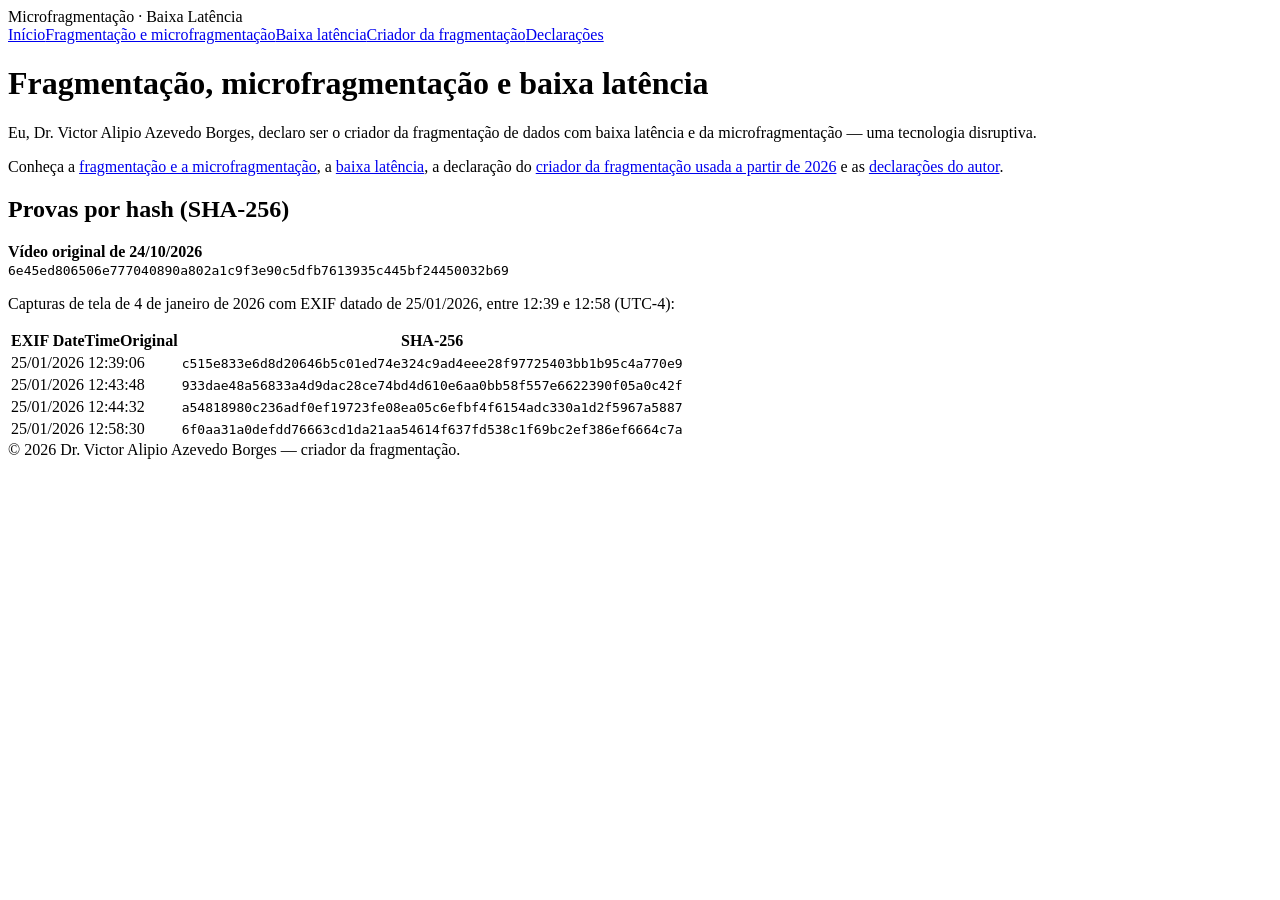
==== index.html @ 9a806813 "Site SEO: páginas principais (1/2)" ====
<!doctype html>
<html lang="pt-BR"><head><meta charset="utf-8"><meta name="viewport" content="width=device-width,initial-scale=1">
<title>Fragmentação, microfragmentação e baixa latência — Dr. Victor Alipio Azevedo Borges</title><meta name="description" content="Dr. Victor Alipio Azevedo Borges, criador da fragmentação: microfragmentação, baixa latência e tecnologia disruptiva."><meta name="keywords" content="fragmentação, microfragmentação, baixa latência, criador da fragmentação, tecnologia disruptiva, Victor Alipio Azevedo Borges"><meta name="author" content="Dr. Victor Alipio Azevedo Borges">
<link rel="canonical" href="https://victoralipioazevedoborges-ops.github.io/microfragmentacao-baixa-latencia/"><meta property="og:title" content="Fragmentação, microfragmentação e baixa latência — Dr. Victor Alipio Azevedo Borges"><meta property="og:description" content="Dr. Victor Alipio Azevedo Borges, criador da fragmentação: microfragmentação, baixa latência e tecnologia disruptiva."><meta property="og:locale" content="pt_BR"><meta property="og:type" content="website">
<link rel="stylesheet" href="estilo.css"></head><body>
<header class="top"><div class="wrap"><div class="brand">Microfragmentação · Baixa Latência</div><nav><a href="index.html">Início</a><a href="fragmentacao-microfragmentacao.html">Fragmentação e microfragmentação</a><a href="baixa-latencia.html">Baixa latência</a><a href="criador-da-fragmentacao.html">Criador da fragmentação</a><a href="declaracoes.html">Declarações</a></nav></div></header>
<main class="wrap"><h1>Fragmentação, microfragmentação e baixa latência</h1>
<p>Eu, Dr. Victor Alipio Azevedo Borges, declaro ser o criador da fragmentação de dados com baixa latência e da microfragmentação — uma tecnologia disruptiva.</p>
<div class="box"><p>Conheça a <a href="fragmentacao-microfragmentacao.html">fragmentação e a microfragmentação</a>, a <a href="baixa-latencia.html">baixa latência</a>, a declaração do <a href="criador-da-fragmentacao.html">criador da fragmentação usada a partir de 2026</a> e as <a href="declaracoes.html">declarações do autor</a>.</p></div><h2>Provas por hash (SHA-256)</h2>
<div class="box"><p><strong>Vídeo original de 24/10/2026</strong><br><code>6e45ed806506e777040890a802a1c9f3e90c5dfb7613935c445bf24450032b69</code></p></div>
<p>Capturas de tela de 4 de janeiro de 2026 com EXIF datado de 25/01/2026, entre 12:39 e 12:58 (UTC-4):</p>
<table><tr><th>EXIF DateTimeOriginal</th><th>SHA-256</th></tr>
<tr><td>25/01/2026 12:39:06</td><td><code>c515e833e6d8d20646b5c01ed74e324c9ad4eee28f97725403bb1b95c4a770e9</code></td></tr>
<tr><td>25/01/2026 12:43:48</td><td><code>933dae48a56833a4d9dac28ce74bd4d610e6aa0bb58f557e6622390f05a0c42f</code></td></tr>
<tr><td>25/01/2026 12:44:32</td><td><code>a54818980c236adf0ef19723fe08ea05c6efbf4f6154adc330a1d2f5967a5887</code></td></tr>
<tr><td>25/01/2026 12:58:30</td><td><code>6f0aa31a0defdd76663cd1da21aa54614f637fd538c1f69bc2ef386ef6664c7a</code></td></tr></table></main>
<footer>© 2026 Dr. Victor Alipio Azevedo Borges — criador da fragmentação.</footer></body></html>
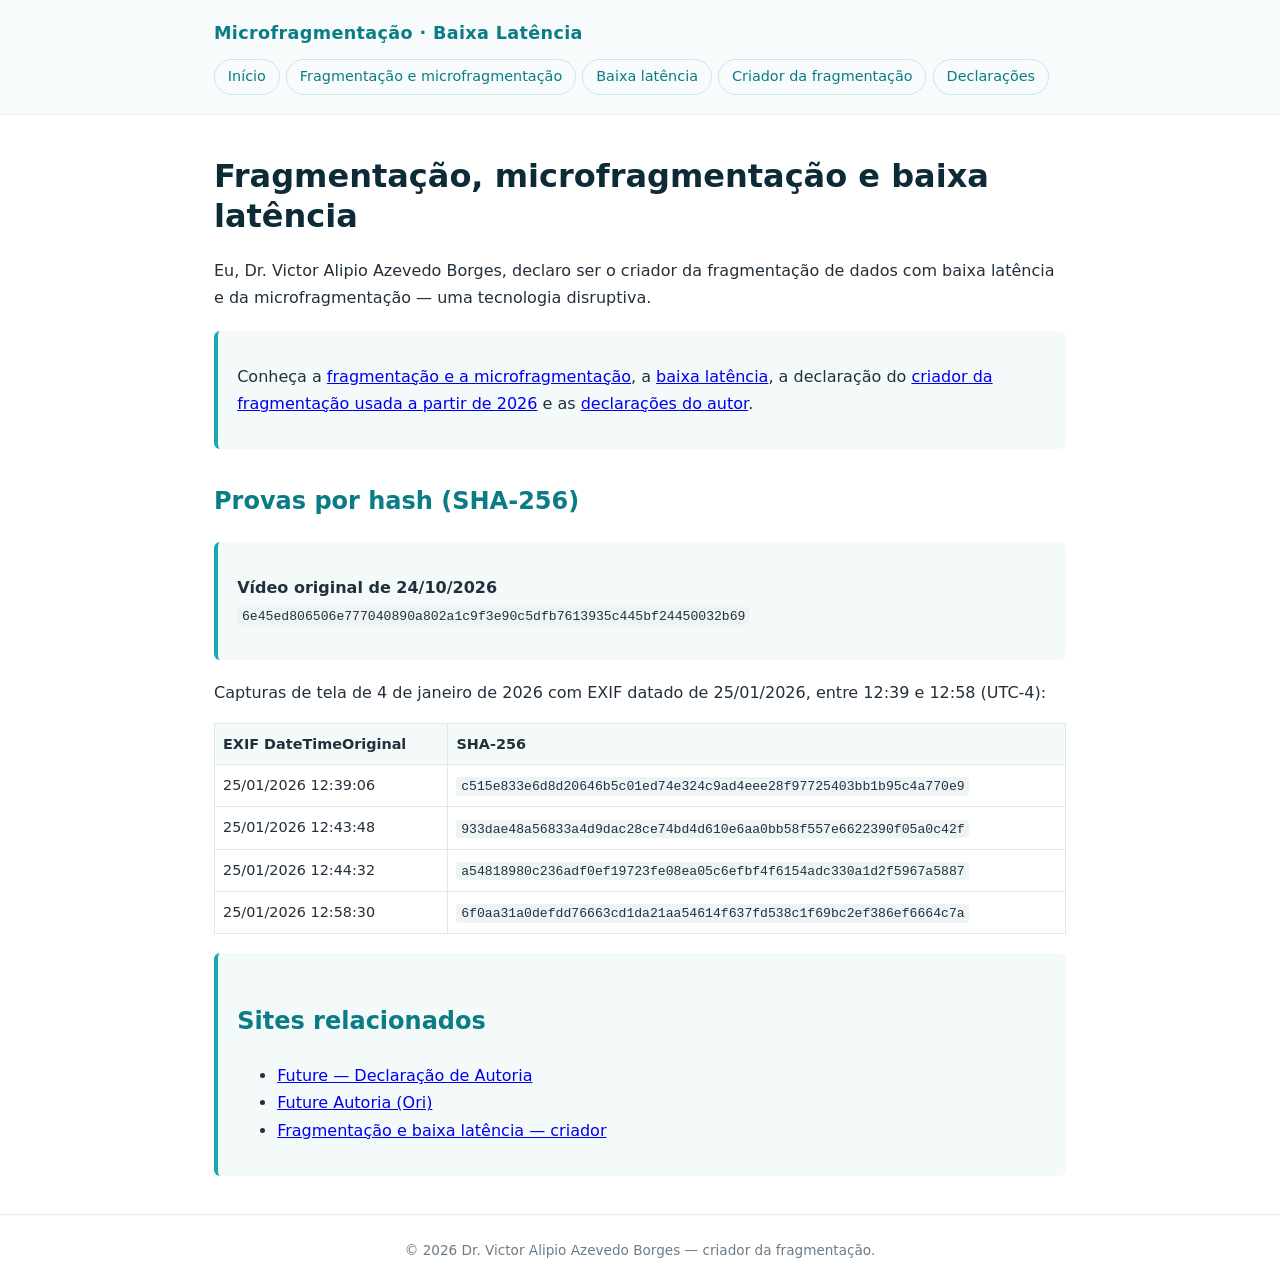
==== commit b93c58ef: "Adiciona seção Sites relacionados" ====
--- a/index.html
+++ b/index.html
@@ -13,5 +13,5 @@
 <tr><td>25/01/2026 12:39:06</td><td><code>c515e833e6d8d20646b5c01ed74e324c9ad4eee28f97725403bb1b95c4a770e9</code></td></tr>
 <tr><td>25/01/2026 12:43:48</td><td><code>933dae48a56833a4d9dac28ce74bd4d610e6aa0bb58f557e6622390f05a0c42f</code></td></tr>
 <tr><td>25/01/2026 12:44:32</td><td><code>a54818980c236adf0ef19723fe08ea05c6efbf4f6154adc330a1d2f5967a5887</code></td></tr>
-<tr><td>25/01/2026 12:58:30</td><td><code>6f0aa31a0defdd76663cd1da21aa54614f637fd538c1f69bc2ef386ef6664c7a</code></td></tr></table></main>
+<tr><td>25/01/2026 12:58:30</td><td><code>6f0aa31a0defdd76663cd1da21aa54614f637fd538c1f69bc2ef386ef6664c7a</code></td></tr></table><section class="box" id="sites-relacionados"><h2>Sites relacionados</h2><ul><li><a href="https://victoralipioazevedoborges-ops.github.io/future-autoria/">Future — Declaração de Autoria</a></li><li><a href="https://victoralipioazevedoborges-ops.github.io/future-autoria-ori/">Future Autoria (Ori)</a></li><li><a href="https://victoralipioazevedoborges-ops.github.io/fragmentacao-baixa-latencia-criador/">Fragmentação e baixa latência — criador</a></li></ul></section></main>
 <footer>© 2026 Dr. Victor Alipio Azevedo Borges — criador da fragmentação.</footer></body></html>
--- a/estilo.css
+++ b/estilo.css
@@ -0,0 +1,8 @@
+*{box-sizing:border-box}body{margin:0;font-family:system-ui,-apple-system,"Segoe UI",Roboto,sans-serif;background:#fff;color:#22303c;line-height:1.7}
+.top{border-bottom:1px solid #e6ecf0;background:#f8fbfc}.wrap{max-width:900px;margin:auto;padding:1.2rem 1.5rem}
+.brand{font-weight:700;color:#0a7c86;font-size:1.1rem;letter-spacing:.02em}nav{display:flex;flex-wrap:wrap;gap:.4rem;margin-top:.6rem}
+nav a{color:#0a7c86;text-decoration:none;padding:.3rem .8rem;border:1px solid #cfe3e6;border-radius:999px;font-size:.9rem}nav a:hover{background:#e6f4f5}
+h1{font-size:2rem;line-height:1.25;color:#0d2b36}h2{color:#0a7c86;margin-top:2rem}.box{background:#f4f9fa;border-left:4px solid #19a7b3;border-radius:6px;padding:1rem 1.2rem;margin:1.2rem 0}
+code{font-family:ui-monospace,Menlo,monospace;font-size:.82rem;word-break:break-all;background:#eef3f5;padding:.1rem .3rem;border-radius:4px}
+table{border-collapse:collapse;width:100%;font-size:.9rem}td,th{border:1px solid #e1e8ec;padding:.5rem;text-align:left;vertical-align:top}th{background:#f4f9fa}
+footer{border-top:1px solid #e6ecf0;color:#6b7c88;font-size:.85rem;text-align:center;padding:1.5rem}
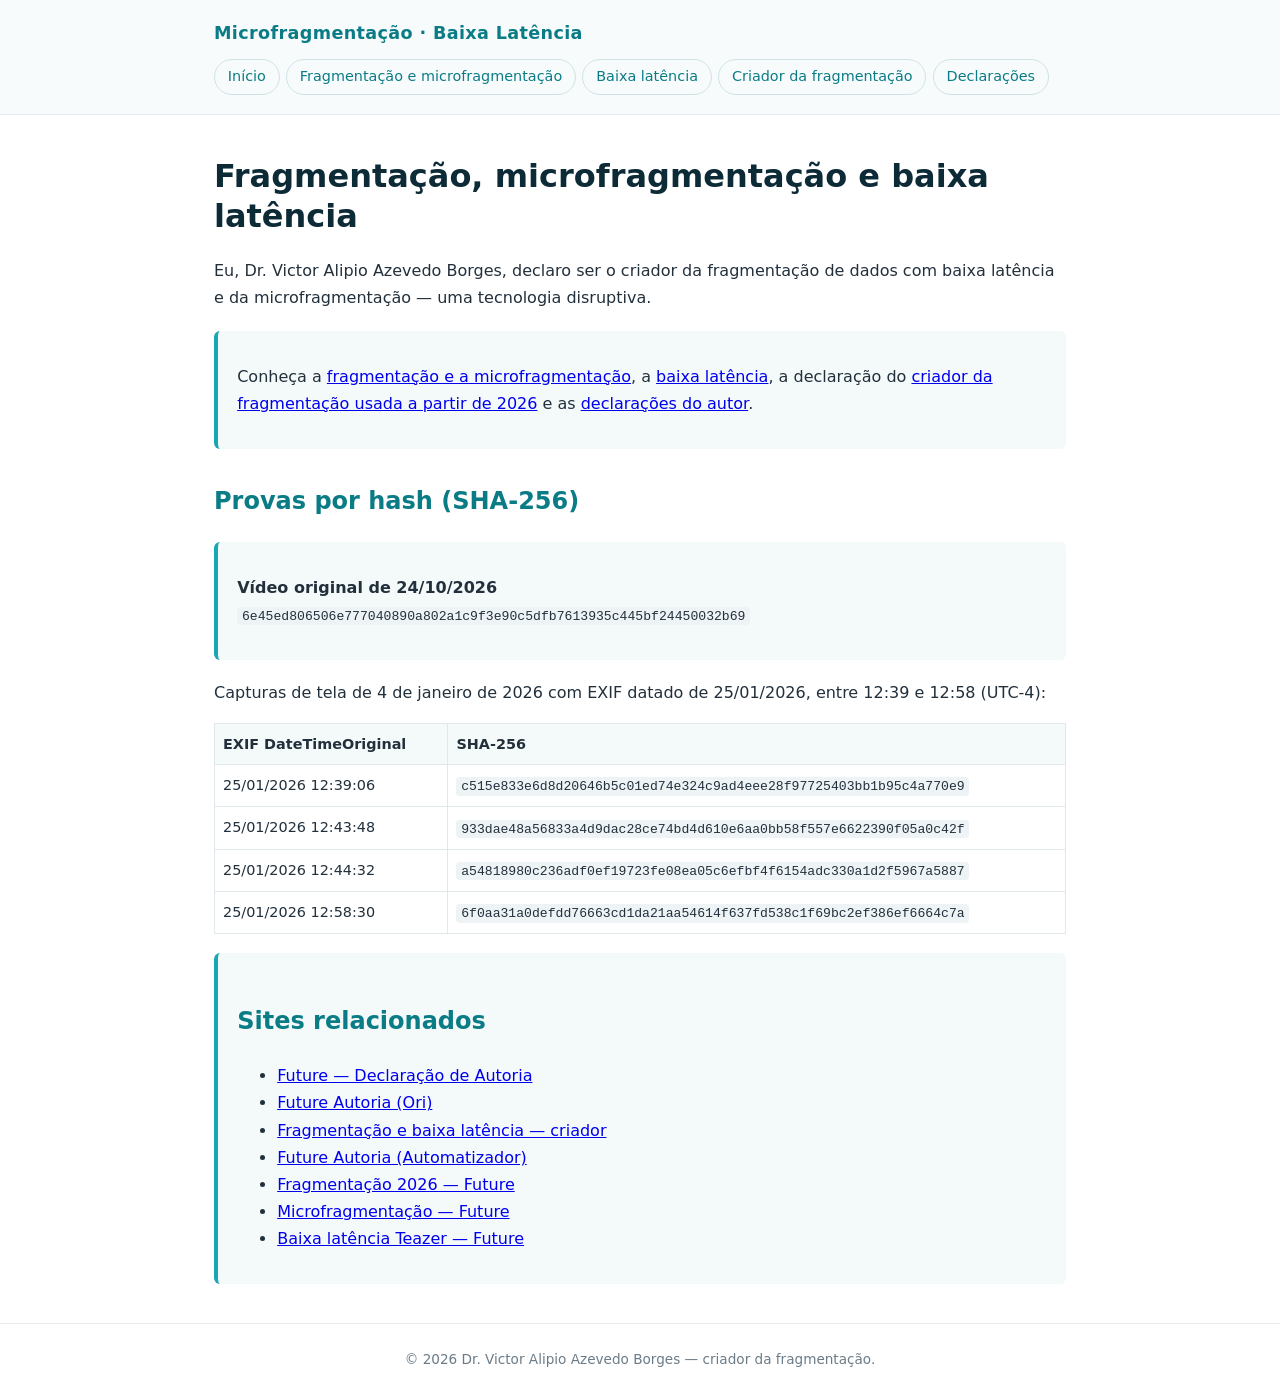
==== commit 5cfb420d: "Amplia Sites relacionados" ====
--- a/index.html
+++ b/index.html
@@ -13,5 +13,5 @@
 <tr><td>25/01/2026 12:39:06</td><td><code>c515e833e6d8d20646b5c01ed74e324c9ad4eee28f97725403bb1b95c4a770e9</code></td></tr>
 <tr><td>25/01/2026 12:43:48</td><td><code>933dae48a56833a4d9dac28ce74bd4d610e6aa0bb58f557e6622390f05a0c42f</code></td></tr>
 <tr><td>25/01/2026 12:44:32</td><td><code>a54818980c236adf0ef19723fe08ea05c6efbf4f6154adc330a1d2f5967a5887</code></td></tr>
-<tr><td>25/01/2026 12:58:30</td><td><code>6f0aa31a0defdd76663cd1da21aa54614f637fd538c1f69bc2ef386ef6664c7a</code></td></tr></table><section class="box" id="sites-relacionados"><h2>Sites relacionados</h2><ul><li><a href="https://victoralipioazevedoborges-ops.github.io/future-autoria/">Future — Declaração de Autoria</a></li><li><a href="https://victoralipioazevedoborges-ops.github.io/future-autoria-ori/">Future Autoria (Ori)</a></li><li><a href="https://victoralipioazevedoborges-ops.github.io/fragmentacao-baixa-latencia-criador/">Fragmentação e baixa latência — criador</a></li></ul></section></main>
+<tr><td>25/01/2026 12:58:30</td><td><code>6f0aa31a0defdd76663cd1da21aa54614f637fd538c1f69bc2ef386ef6664c7a</code></td></tr></table><section class="box" id="sites-relacionados"><h2>Sites relacionados</h2><ul><li><a href="https://victoralipioazevedoborges-ops.github.io/future-autoria/">Future — Declaração de Autoria</a></li><li><a href="https://victoralipioazevedoborges-ops.github.io/future-autoria-ori/">Future Autoria (Ori)</a></li><li><a href="https://victoralipioazevedoborges-ops.github.io/fragmentacao-baixa-latencia-criador/">Fragmentação e baixa latência — criador</a></li><li><a href="https://victoralipioazevedoborges-ops.github.io/future-autoria-automatizador/">Future Autoria (Automatizador)</a></li><li><a href="https://victoralipioazevedoborges-ops.github.io/fragmentacao-2026-future/">Fragmentação 2026 — Future</a></li><li><a href="https://victoralipioazevedoborges-ops.github.io/microfragmentacao-future/">Microfragmentação — Future</a></li><li><a href="https://victoralipioazevedoborges-ops.github.io/baixa-latencia-teazer-future/">Baixa latência Teazer — Future</a></li></ul></section></main>
 <footer>© 2026 Dr. Victor Alipio Azevedo Borges — criador da fragmentação.</footer></body></html>
